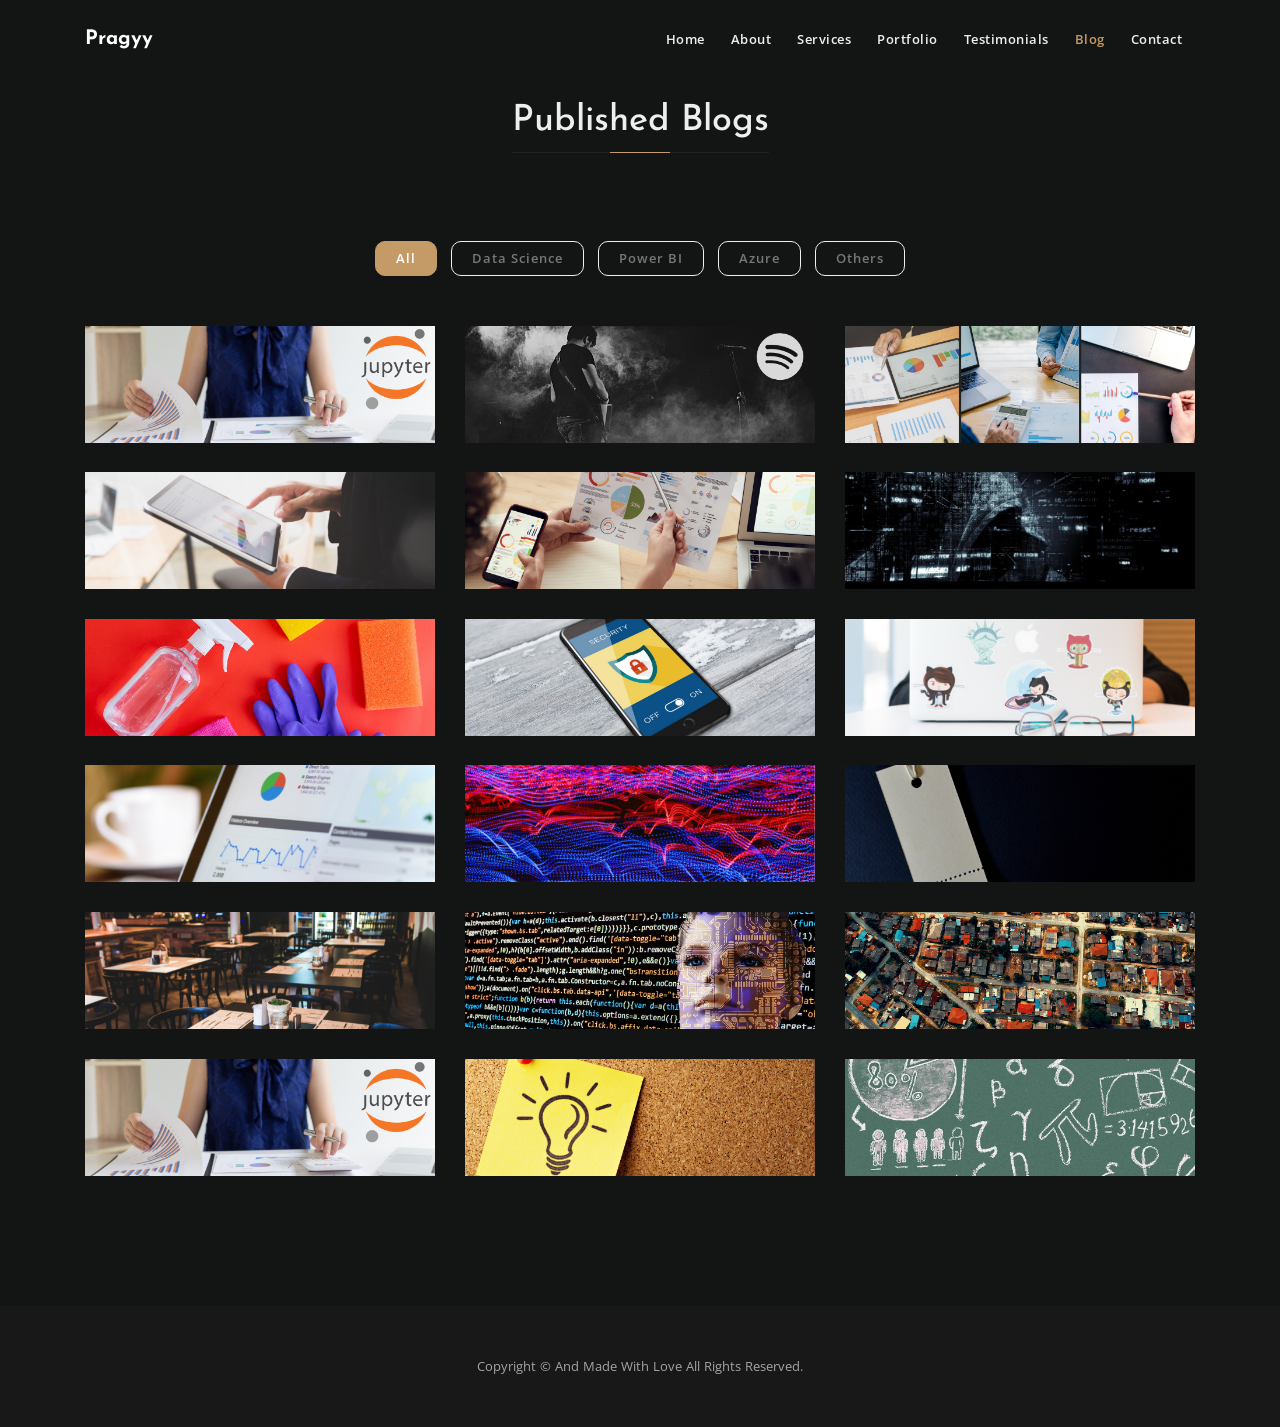
==== blogs.html @ 50f07f9a "first commit" ====
<!DOCTYPE html>
<html lang="en">
<head>

    <!-- Metas -->
    <meta charset="utf-8">
    <meta http-equiv="X-UA-Compatible" content="IE=edge">
    <meta name="viewport" content="width=device-width, initial-scale=1, maximum-scale=1">
    <meta name="keywords" content="HTML5 Template Personala onepage themeforest">
    <meta name="description" content="Personala - Onepage Multi-Purpose HTML5 Template">
    <meta name="author" content="">

    <!-- Title  -->
    <title>Pragya Verma</title>

    <!-- Favicon -->
    <link rel="shortcut icon" href="/img/favicon.ico">

    <!-- Fonts -->
    <link href="https://fonts.googleapis.com/css?family=Open+Sans:300,400,500,600,700,800" rel="stylesheet">
    <link href="https://fonts.googleapis.com/css?family=Josefin+Sans:100i,300,400,600,700" rel="stylesheet">
    
    <!-- Plugins -->
    <link rel="stylesheet" href="/css/plugins.css">
    <link rel="stylesheet" href="/css/plugins/fontawesome-all.min.css">
    <link rel="stylesheet" href="/css/plugins/all.min.css">
    <link rel="stylesheet" href="/css/plugins/bootstrap.min.css">
    <link href="http://cdnjs.cloudflare.com/ajax/libs/font-awesome/4.3.0/css/font-awesome.css"  rel="stylesheet"  type='text/css'>
    <link rel="stylesheet" href="https://use.fontawesome.com/releases/v5.13.0/css/all.css">

    <!-- Core Style Css -->
    <link rel="stylesheet" href="/css/style.css" type='text/css'>
</head>

<body class="dark-theme" data-new-gr-c-s-check-loaded="14.1024.0" data-gr-ext-installed="">

    <!-- =====================================
    ==== Start Loading -->
    <div class="loading" style="display: none;">
        <div class="text-center middle">
            <div class="lds-ellipsis"><div></div><div></div><div></div><div></div></div>
        </div>
    </div>
    <!-- End Loading ====
    ======================================= -->

    <!-- =====================================
    ==== Start Navbar -->
    <nav class="navbar navbar-expand-lg">
        <div class="container">

          <!-- Logo -->
          <a class="logo" href="#">Pragyy</a>

          <button class="navbar-toggler" type="button" data-toggle="collapse" data-target="#navbarSupportedContent" aria-controls="navbarSupportedContent" aria-expanded="false" aria-label="Toggle navigation">
            <span class="icon-bar"><i class="fas fa-bars"></i></span>
          </button>

          <!-- navbar links -->
          <div class="collapse navbar-collapse" id="navbarSupportedContent">
            <ul class="navbar-nav ml-auto">
              <li class="nav-item">
                <a class="nav-link" href="index.html">Home</a>
              </li>
              <li class="nav-item">
                <a class="nav-link" href="/index.html#aboutme">About</a>
              </li>
              <li class="nav-item">
                <a class="nav-link" href="/index.html#services" >Services</a>
              </li>
              <li class="nav-item">
                <a class="nav-link" href="portfolio.html">Portfolio</a>
              </li>
              <li class="nav-item">
                <a class="nav-link" href="/index.html#testimonials">Testimonials</a>
              </li>
              <li class="nav-item">
                <a class="nav-link active" href="blogs.html" >Blog</a>
              </li>
              <li class="nav-item">
                <a class="nav-link" href="/index.html#contact">Contact</a>
              </li>
            </ul>
          </div>
        </div>
    </nav>
    <!-- End Navbar ====
    ======================================= -->

    <!-- =====================================
    ==== Start Portfolio -->
    <section class="portfolio section-padding">
        <div class="container">
            <div class="row">

                <!-- Section-Head -->
                <div class="section-head full-width">
                    <h4 class="title">Published Blogs</h4>
                </div>

            </div>

            <div class="row justify-content-center">

                <!-- filter links -->
                <div class="filtering text-center mb-50">
                    <span data-filter="*" class="active">All</span>
                    <span data-filter=".data" class="">Data Science</span>
                    <span data-filter=".pbi" class="">Power BI</span>
                    <span data-filter=".azure" class="">Azure</span>
                    <span data-filter=".others" class="">Others</span>
                </div>

                <!-- gallery -->
                <div class="gallery full-width" style="position: relative; height: 3258.38px;">

                    <!-- gallery item -->
                    <div class="col-md-6 col-lg-4 items pbi" style="position: absolute; left: 0px; top: 0px;">
                        <div class="item-img">
                            <img src="img/blogs/7.png" alt="image">
                            <div class="item-img-overlay text-center valign">
                                <div class="overlay-info vertical-center full-width">
                                    <h6>Embed . Reports</h6>
                                    <h5>in Jupyter Notebooks</h5>
                                </div>
                                <a target="_blank" href="https://addendanalytics.com/embed-power-bi-reports-in-jupyter-notebooks/" class="link">
                                    <i class="fas fa-eye"></i>
                                </a>
                            </div>
                        </div>
                    </div>

                    <!-- gallery item -->
                    <div class="col-md-6 col-lg-4 items data" style="position: absolute; left: 0px; top: 657px;">
                        <div class="item-img">
                            <img src="img/blogs/13.png" alt="image">
                            <div class="item-img-overlay text-center valign">
                                <div class="overlay-info vertical-center full-width">
                                    <h6>Spotify . Data . Analysis</h6>
                                    <h5>Data Gathering</h5>
                                </div>
                                <a target="_blank" href="https://medium.com/analytics-vidhya/spotify-music-data-analysis-part-1-c8457bfc53a" class="link">
                                    <i class="fas fa-eye"></i>
                                </a>
                            </div>
                        </div>
                    </div>

                    <!-- gallery item -->
                    <div class="col-md-6 col-lg-4 items data" style="position: absolute; left: 0px; top: 1086px;">
                        <div class="item-img">
                            <img src="img/blogs/14.png" alt="image">
                            <div class="item-img-overlay text-center valign">
                                <div class="overlay-info vertical-center full-width">
                                    <h6>An . Introduction</h6>
                                    <h5>Data Analyst</h5>
                                </div>
                                <a target="_blank" href="https://medium.com/analytics-vidhya/how-to-be-data-analyst-716f68e5280b" class="link">
                                    <i class="fas fa-eye"></i>
                                </a>
                            </div>
                        </div>
                    </div>

                    <!-- gallery item -->
                    <div class="col-md-6 col-lg-4 items others" style="position: absolute; left: 0px; top: 1743px;">
                        <div class="item-img">
                            <img src="img/blogs/11.png" alt="image">
                            <div class="item-img-overlay text-center valign">
                                <div class="overlay-info vertical-center full-width">
                                    <h6>Powershell</h6>
                                    <h5>Execution Policies</h5>
                                </div>
                                <a target="_blank" href="https://addendanalytics.com/powershell-execution-policy/" class="link">
                                    <i class="fas fa-eye"></i>
                                </a>
                            </div>
                        </div>
                    </div>

                    <!-- gallery item -->
                    <div class="col-md-6 col-lg-4 items pbi" style="position: absolute; left: 0px; top: 2401px;">
                        <div class="item-img">
                            <img src="img/blogs/2.png" alt="image">
                            <div class="item-img-overlay text-center valign">
                                <div class="overlay-info vertical-center full-width">
                                    <h6>Working . of</h6>
                                    <h5>Power BI Embedding</h5>
                                </div>
                                <a target="_blank" href="https://addendanalytics.com/how-power-bi-embedding-works/" class="link">
                                    <i class="fas fa-eye"></i>
                                </a>
                            </div>
                        </div>
                    </div>

                    <!-- gallery item -->
                    <div class="col-md-6 col-lg-4 items azure" style="position: absolute; left: 0px; top: 2829px;">
                        <div class="item-img">
                            <img src="img/blogs/12.png" alt="image">
                            <div class="item-img-overlay text-center valign">
                                <div class="overlay-info vertical-center full-width">
                                    <h6>Azure</h6>
                                    <h5>Key Vaults</h5>
                                </div>
                                <a target="_blank" href="https://addendanalytics.com/how-to-securely-pass-credentials-in-asp-net-applications/" class="link">
                                    <i class="fas fa-eye"></i>
                                </a>
                            </div>
                        </div>
                    </div>

                    <!-- gallery item -->
                    <div class="col-md-6 col-lg-4 items data" style="position: absolute; left: 0px; top: 0px;">
                        <div class="item-img">
                            <img src="img/blogs/15.png" alt="image">
                            <div class="item-img-overlay text-center valign">
                                <div class="overlay-info vertical-center full-width">
                                    <h6>Spotify . Data . Analysis</h6>
                                    <h5>Data Cleaning</h5>
                                </div>
                                <a target="_blank" href="https://medium.com/analytics-vidhya/spotify-music-data-analysis-part-2-3a69ae0f7f01" class="link">
                                    <i class="fas fa-eye"></i>
                                </a>
                            </div>
                        </div>
                    </div>

                    <!-- gallery item -->
                    <div class="col-md-6 col-lg-4 items pbi" style="position: absolute; left: 0px; top: 657px;">
                        <div class="item-img">
                            <img src="img/blogs/4.png" alt="image">
                            <div class="item-img-overlay text-center valign">
                                <div class="overlay-info vertical-center full-width">
                                    <h6>Authentication . Methods . In</h6>
                                    <h5>Power BI Embedding</h5>
                                </div>
                                <a target="_blank" href="https://addendanalytics.com/authentication-methods-used-in-power-bi-embedding/" class="link">
                                    <i class="fas fa-eye"></i>
                                </a>
                            </div>
                        </div>
                    </div>

                    <!-- gallery item -->
                    <div class="col-md-6 col-lg-4 items others" style="position: absolute; left: 0px; top: 1086px;">
                        <div class="item-img">
                            <img src="img/blogs/9.png" alt="image">
                            <div class="item-img-overlay text-center valign">
                                <div class="overlay-info vertical-center full-width">
                                    <h6>An . Introduction</h6>
                                    <h5>GitHub</h5>
                                </div>
                                <a target="_blank" href="https://addendanalytics.com/github-101/" class="link">
                                    <i class="fas fa-eye"></i>
                                </a>
                            </div>
                        </div>
                    </div>

                    <!-- gallery item -->
                    <div class="col-md-6 col-lg-4 items pbi" style="position: absolute; left: 0px; top: 1743px;">
                        <div class="item-img">
                            <img src="img/blogs/3.png" alt="image">
                            <div class="item-img-overlay text-center valign">
                                <div class="overlay-info vertical-center full-width">
                                    <h6>Embed . New . Reports</h6>
                                    <h5>Power BI Embedding</h5>
                                </div>
                                <a target="_blank" href="https://addendanalytics.com/create-a-new-report-in-embed-view/" class="link">
                                    <i class="fas fa-eye"></i>
                                </a>
                            </div>
                        </div>
                    </div>

                    <!-- gallery item -->
                    <div class="col-md-6 col-lg-4 items data" style="position: absolute; left: 0px; top: 2401px;">
                        <div class="item-img">
                            <img src="img/blogs/16.png" alt="image">
                            <div class="item-img-overlay text-center valign">
                                <div class="overlay-info vertical-center full-width">
                                    <h6>Spotify . Data . Analysis</h6>
                                    <h5>Data visualization</h5>
                                </div>
                                <a target="_blank" href="https://medium.com/analytics-vidhya/spotify-music-data-analysis-part-3-9097829df16e" class="link">
                                    <i class="fas fa-eye"></i>
                                </a>
                            </div>
                        </div>
                    </div>

                    <!-- gallery item -->
                    <div class="col-md-6 col-lg-4 items pbi" style="position: absolute; left: 0px; top: 2829px;">
                        <div class="item-img">
                            <img src="img/blogs/5.png" alt="image">
                            <div class="item-img-overlay text-center valign">
                                <div class="overlay-info vertical-center full-width">
                                    <h6>White . Labelling . in</h6>
                                    <h5>Power BI Embedding</h5>
                                </div>
                                <a target="_blank" href="https://addendanalytics.com/white-label-analytics-with-power-bi-embedded/" class="link">
                                    <i class="fas fa-eye"></i>
                                </a>
                            </div>
                        </div>
                    </div>

                                        <!-- gallery item -->
                    <div class="col-md-6 col-lg-4 items pbi" style="position: absolute; left: 0px; top: 0px;">
                        <div class="item-img">
                            <img src="img/blogs/6.png" alt="image">
                            <div class="item-img-overlay text-center valign">
                                <div class="overlay-info vertical-center full-width">
                                    <h6>Power . BI</h6>
                                    <h5>Condictionally Formatting Tables</h5>
                                </div>
                                <a target="_blank" href="https://addendanalytics.com/power-bi-conditional-formatting-in-tables/"class="link">
                                    <i class="fas fa-eye"></i>
                                </a>
                            </div>
                        </div>
                    </div>

                    <!-- gallery item -->
                    <div class="col-md-6 col-lg-4 items azure" style="position: absolute; left: 0px; top: 657px;">
                        <div class="item-img">
                            <img src="img/blogs/10.png" alt="image">
                            <div class="item-img-overlay text-center valign">
                                <div class="overlay-info vertical-center full-width">
                                    <h6>Azure . Bot . Service</h6>
                                    <h5>Dispatch Error</h5>
                                </div>
                                <a target="_blank" href="https://addendanalytics.com/azure-bot-service-dispatch-is-not-digitally-signed-error/" class="link">
                                    <i class="fas fa-eye"></i>
                                </a>
                            </div>
                        </div>
                    </div>

                    <!-- gallery item -->
                    <div class="col-md-6 col-lg-4 items data" style="position: absolute; left: 0px; top: 1086px;">
                        <div class="item-img">
                            <img src="img/blogs/17.png" alt="image">
                            <div class="item-img-overlay text-center valign">
                                <div class="overlay-info vertical-center full-width">
                                    <h6>Spotify . Data . Analysis</h6>
                                    <h5>Clustering Analysis</h5>
                                </div>
                                <a target="_blank" href="https://medium.com/analytics-vidhya/spotify-music-data-analysis-part-4-4016e2954795" class="link">
                                    <i class="fas fa-eye"></i>
                                </a>
                            </div>
                        </div>
                    </div>

                    <!-- gallery item -->
                    <div class="col-md-6 col-lg-4 items data" style="position: absolute; left: 0px; top: 1743px;">
                        <div class="item-img">
                            <img src="img/blogs/7.png" alt="image">
                            <div class="item-img-overlay text-center valign">
                                <div class="overlay-info vertical-center full-width">
                                    <h6>Coding . Made . Easy</h6>
                                    <h5>Jupyter Nptebook</h5>
                                </div>
                                <a target="_blank" href="https://vermapragya.medium.com/coding-made-easy-in-jupyter-notebooks-1bbcab55d88c" class="link">
                                    <i class="fas fa-eye"></i>
                                </a>
                            </div>
                        </div>
                    </div>

                    <!-- gallery item -->
                    <div class="col-md-6 col-lg-4 items pbi" style="position: absolute; left: 0px; top: 2401px;">
                        <div class="item-img">
                            <img src="img/blogs/8.png" alt="image">
                            <div class="item-img-overlay text-center valign">
                                <div class="overlay-info vertical-center full-width">
                                    <h6>Power . BI</h6>
                                    <h5>Information Panel</h5>
                                </div>
                                <a target="_blank" href="https://addendanalytics.com/information-panel-in-power-bi-reports/" class="link">
                                    <i class="fas fa-eye"></i>
                                </a>
                            </div>
                        </div>
                    </div>

                    <!-- gallery item -->
                    <div class="col-md-6 col-lg-4 items pbi" style="position: absolute; left: 0px; top: 2829px;">
                        <div class="item-img">
                            <img src="img/blogs/1.png" alt="image">
                            <div class="item-img-overlay text-center valign">
                                <div class="overlay-info vertical-center full-width">
                                    <h6>Cheat Sheet</h6>
                                    <h5>DAX</h5>
                                </div>
                                <a target="_blank" href="https://addendanalytics.com/dax-functions-cheat-sheet/" class="link">
                                    <i class="fas fa-eye"></i>
                                </a>
                            </div>
                        </div>
                    </div>

                    <div class="clearfix"></div>
                </div>

                <!-- <div class="col-md-12 text-center">
                    <span class="buton">
                      <a href="#0" front="View All" back=""></a>
                    </span>
                </div> -->

            </div>
        </div>
    </section>
    <!-- End Portfolio ====
    ======================================= -->

    <!-- =====================================
    ==== Start Footer -->
    <footer class="footer">
        <p>Copyright © And Made With Love All Rights Reserved.</p>
    </footer>
    <!-- End Footer ====
    ======================================= -->




   
    <!-- jQuery -->
    <script src="js/jquery-3.0.0.min.js"></script>
    <script src="js/jquery-migrate-3.0.0.min.js"></script>

    <!-- popper.min -->
    <script src="js/popper.min.js"></script>

      <!-- bootstrap -->
    <script src="js/bootstrap.min.js"></script>

    <!-- scrollIt -->
    <script src="js/scrollIt.min.js"></script>

    <!-- animated.headline -->
    <script src="js/animated.headline.js"></script>

    <!-- jquery.waypoints.min -->
    <script src="js/jquery.waypoints.min.js"></script>

    <!-- jquery.counterup.min -->
    <script src="js/jquery.counterup.min.js"></script>

    <!-- owl carousel -->
    <script src="js/owl.carousel.min.js"></script>

    <!-- jquery.magnific-popup js -->
    <script src="js/jquery.magnific-popup.min.js"></script>

    <!-- stellar js -->
    <script src="js/jquery.stellar.min.js"></script>

      <!-- isotope.pkgd.min js -->
      <script src="js/isotope.pkgd.min.js"></script>

      <!-- validator js -->
      <script src="js/validator.js"></script>

      <!-- custom scripts -->
    <script src="js/scripts.js"></script>
    
</body>
</html>
---- css/style.css ----
/*-----------------------------------------------------------------------------------

	Theme Name: Personala
	Theme URI: http://
	Description: The Multi-Purpose Onepage Template
	Author: his7am
	Author URI: http://themeforest.net/user/his7am
	Version: 1.0

-----------------------------------------------------------------------------------*/
/* ----------------------------------------------------------------

	== Table Of Content

		01 Basic
		02 Buttons
		03 Navbar
		04 Header
		05 Hero
		06 Resume
		07 Services
		08 Numbers
		09 Portfolio
		10 Testimonials
		11 Blog
		12 Contact
		13 Footer
		14 Responsive
	

---------------------------------------------------------------- */
/* ----------------------------------------------------------------
				01 Basic
-----------------------------------------------------------------*/
* {
  margin: 0;
  padding: 0;
  -webkit-box-sizing: border-box;
          box-sizing: border-box;
  outline: none !important;
  list-style: none;
}

body {
  color: #333;
  line-height: 1.3;
  font-weight: 400;
  font-family: 'Open Sans', sans-serif;
  overflow-x: hidden !important;
}

.dark-theme {
  background: #131414;
  color: #eee;
}
.dark-theme .title:before {
  background: #222;
}
.dark-theme .nav-scroll {
  background: #181818;
}
.dark-theme .nav-scroll .icon-bar {
  color: #eee;
}
.dark-theme .nav-scroll .navbar-nav .nav-link {
  color: #eee;
}
.dark-theme .nav-scroll .logo {
  color: #fff;
}
.dark-theme .nav-scroll .logo:hover {
  color: #fff;
}
.dark-theme .hero .hero-img:after {
  background: #181818;
}
.dark-theme .services .active {
  border-color: #222;
}
.dark-theme .services .active.bolt:before, .dark-theme .services .active.bolt:after {
  background: #131414;
}
.dark-theme .services .bord {
  border-color: #222;
}
.dark-theme .portfolio .item-img-overlay:before, .dark-theme .portfolio .item-img-overlay:after {
  background: #181818;
}
.dark-theme .blog .pitem .content {
  background: #181818;
}
.dark-theme .blog .pitem .content h3 {
  color: #ccc;
}
.dark-theme .blog .pitem .content .more, .dark-theme .blog .pitem .content p {
  border-color: #222;
}
.dark-theme footer {
  background: #181818;
}

h1, h2, h3, h4, h5, h6, .logo {
  font-family: 'Josefin Sans', sans-serif;
}

p {
  font-size: 15px;
  color: #a3a3a3;
  line-height: 1.6;
  word-spacing: 1px;
  margin: 0;
}

img {
  width: 100%;
  height: auto;
}

span, a, a:hover {
  display: inline-block;
  text-decoration: none;
  color: inherit;
}

.section-head {
  text-align: center;
  margin-bottom: 80px;
}

.title {
  display: inline-block;
  font-size: 36px;
  padding-bottom: 10px;
  position: relative;
  z-index: 2;
}
.title:after {
  content: '';
  width: 60px;
  height: 1px;
  background: #C49B66;
  position: absolute;
  bottom: 0;
  left: calc(50% - 30px);
}
.title:before {
  content: '';
  width: 100%;
  height: 1px;
  background: rgba(1, 1, 1, 0.05);
  position: absolute;
  bottom: 0;
  left: 0;
}

.title-left {
  text-align: left;
  margin-bottom: 30px;
}
.title-left:after {
  left: 0;
}

.bg-gray {
  background: #f7f7f7;
}
.bg-gray .title:before {
  background: #ddd;
}
.bg-gray .owl-theme .owl-dots .owl-dot span {
  background: #777;
}

.o-hidden {
  overflow: hidden;
}

.position-re {
  position: relative;
}

.full-width {
  width: 100% !important;
}

.bg-img {
  background-size: cover;
  background-repeat: no-repeat;
}
.bg-img .title:before {
  background: rgba(255, 255, 255, 0.1);
}

.section-padding {
  padding: 100px 0;
}

.section-ptb {
  padding: 80px 0;
}

.section-pt {
  padding: 80px 0 0;
}

.section-pb {
  padding: 0 0 80px;
}

.valign {
  display: -webkit-box;
  display: -ms-flexbox;
  display: flex;
  -webkit-box-align: center;
  -ms-flex-align: center;
  align-items: center;
}

.cd-headline {
  font-size: 3rem;
  line-height: 1.2;
}

@media only screen and (min-width: 768px) {
  .cd-headline {
    font-size: 4.4rem;
    font-weight: 300;
  }
}
@media only screen and (min-width: 1170px) {
  .cd-headline {
    font-size: 6rem;
  }
}
.cd-words-wrapper {
  display: inline-block;
  position: relative;
  text-align: left;
}

.cd-words-wrapper b {
  display: inline-block;
  position: absolute;
  white-space: nowrap;
  left: 0;
  top: 0;
}

.cd-words-wrapper b.is-visible {
  position: relative;
}

.no-js .cd-words-wrapper b {
  opacity: 0;
}

.no-js .cd-words-wrapper b.is-visible {
  opacity: 1;
}

/* xclip */
.cd-headline.clip span {
  display: inline-block;
  padding: .2em 0;
}

.cd-headline.clip .cd-words-wrapper {
  overflow: hidden;
  vertical-align: top;
}

.cd-headline.clip .cd-words-wrapper::after {
  /* line */
  content: '';
  position: absolute;
  top: 10%;
  right: 0;
  width: 2px;
  height: 70%;
  background-color: #aebcb9;
}

.cd-headline.clip b {
  opacity: 0;
}

.cd-headline b.is-visible {
  opacity: 1;
  font-weight: 900;
}

.owl-theme .owl-dots .owl-dot span {
  width: 8px;
  height: 8px;
  border-radius: 50%;
  background: rgba(150, 150, 150, 0.4);
}

.owl-theme .owl-dots .owl-dot.active span,
.owl-theme .owl-dots .owl-dot:hover span {
  background: #C49B66;
}

/* ----------------------------------------------------------------
				02 Buttons
-----------------------------------------------------------------*/
.buton {
  position: relative;
  cursor: pointer;
}
.buton button, .buton a {
  font-size: 12px;
  text-transform: uppercase;
  letter-spacing: .5px;
  font-weight: 700;
  height: 40px;
  line-height: 40px;
  width: 130px;
  -webkit-transform-style: preserve-3d;
          transform-style: preserve-3d;
  position: relative;
  -webkit-transition: .3s;
  transition: .3s;
  -webkit-box-shadow: 0px 5px 10px rgba(0, 0, 0, 0.1);
          box-shadow: 0px 5px 10px rgba(0, 0, 0, 0.1);
  cursor: pointer;
}
.buton button:before, .buton a:before {
  content: attr(back);
  font-family: "Font Awesome\ 5 Free";
  font-size: 18px;
  position: absolute;
  top: 0;
  left: 0;
  right: 0;
  bottom: 0;
  background: transparent;
  color: #C49B66;
  border: 1px solid #C49B66;
  line-height: 38px;
  -webkit-transition: .3s;
  transition: .3s;
  -webkit-transform-origin: bottom;
          transform-origin: bottom;
  -webkit-transform: translateY(-100%) rotateX(90deg);
          transform: translateY(-100%) rotateX(90deg);
}
.buton button:after, .buton a:after {
  content: attr(front);
  position: absolute;
  top: 0;
  left: 0;
  right: 0;
  bottom: 0;
  background: #C49B66;
  color: #fff;
  -webkit-transition: .3s;
  transition: .3s;
  -webkit-transform-origin: top;
          transform-origin: top;
  -webkit-transform: translateY(0) rotateX(0deg);
          transform: translateY(0) rotateX(0deg);
}
.buton button:hover:before, .buton a:hover:before {
  -webkit-transform: translateY(0) rotateX(0deg);
          transform: translateY(0) rotateX(0deg);
}
.buton button:hover:after, .buton a:hover:after {
  -webkit-transform: translateY(100%) rotateX(90deg);
          transform: translateY(100%) rotateX(90deg);
}

.buton-bord button:before, .buton-bord a:before {
  background: #C49B66;
  color: #fff;
}
.buton-bord button:after, .buton-bord a:after {
  background: transparent;
  color: #C49B66;
  border: 1px solid #C49B66;
}

.buton-lg button, .buton-lg a {
  width: 160px;
}

.buton-dark button:before, .buton-dark a:before {
  color: #222;
  border: 1px solid #222;
}
.buton-dark button:after, .buton-dark a:after {
  background: #222;
}

/* ----------------------------------------------------------------
				03 Navbar
-----------------------------------------------------------------*/
.navbar {
  position: absolute;
  left: 0;
  top: 0;
  width: 100%;
  background: transparent;
  z-index: 9;
}
.navbar .icon-bar {
  color: #fff;
}
.navbar .navbar-nav .nav-link {
  font-size: 13px;
  font-weight: 600;
  color: #eee;
  letter-spacing: .5px;
  margin: 15px 5px;
  -webkit-transition: all .5s;
  transition: all .5s;
}
.navbar .navbar-nav .active {
  color: #C49B66 !important;
}

.nav-scroll {
  background: #fff;
  border-bottom: 1px solid rgba(12, 12, 12, 0.04);
  padding: 0;
  position: fixed;
  top: -100px;
  left: 0;
  width: 100%;
  -webkit-transition: -webkit-transform .5s;
  transition: -webkit-transform .5s;
  transition: transform .5s;
  transition: transform .5s, -webkit-transform .5s;
  -webkit-transform: translateY(100px);
          transform: translateY(100px);
}
.nav-scroll .icon-bar {
  color: #222;
}
.nav-scroll .navbar-nav .nav-link {
  color: #222;
}
.nav-scroll .logo {
  padding: 15px 0;
  color: #111;
}
.nav-scroll .logo:hover {
  color: #111;
}

.logo {
  padding: 15px 0;
  width: 90px;
  font-size: 20px;
  font-weight: 700;
  color: #fff;
}
.logo:hover {
  color: #fff;
}

/* ----------------------------------------------------------------
				04 Header
-----------------------------------------------------------------*/
.header {
  min-height: 100vh;
}
.header .caption {
  margin-top: 50px;
}
.header .caption h2 {
  font-weight: 200;
}
.header .caption h1 {
  margin: 10px 0;
  font-size: 70px;
}
.header .arrow {
  position: absolute;
  bottom: 5vh;
  width: 100%;
  text-align: center;
  color: #fff;
  font-size: 13px;
  z-index: 8;
}
.header .arrow i {
  position: relative;
  display: inline-block;
  width: 30px;
  height: 30px;
  line-height: 30px;
}
.header .arrow i:after {
  content: "";
  position: absolute;
  top: 0;
  left: 0;
  width: 100%;
  height: 100%;
  background: rgba(255, 255, 255, 0.2);
  border-radius: 50%;
  z-index: -1;
  -webkit-transition: all .2s;
  transition: all .2s;
}
.header .arrow i:hover:after {
  -webkit-transform: scale(1.2);
          transform: scale(1.2);
  opacity: 0;
  -webkit-transition: all .5s;
  transition: all .5s;
}

/* ----------------------------------------------------------------
				05 Hero
-----------------------------------------------------------------*/
.hero .hero-img {
  padding: 0 20px 0 0;
  position: relative;
  -webkit-transition: all .4s;
  transition: all .4s;
}
.hero .hero-img:hover {
  padding: 0 0 0 20px;
}
.hero .hero-img:hover:after {
  background: #C49B66;
  left: 5px;
  top: -15px;
  right: 15px;
  bottom: 15px;
}
.hero .hero-img:after {
  content: '';
  background: #f5f5f5;
  position: absolute;
  left: 15px;
  right: 5px;
  top: 15px;
  bottom: -15px;
  z-index: -1;
  -webkit-transition: all .5s;
  transition: all .5s;
}
.hero .content p {
  margin-bottom: 15px;
}
.hero .content p span {
  font-weight: 700;
}
.hero .content .social-icon span {
  width: 30px;
  height: 30px;
  line-height: 30px;
  text-align: center;
  font-size: 12px;
  border: 1px solid #eee;
  margin: 15px 5px 15px 0;
  cursor: pointer;
  -webkit-transition: all .5s;
  transition: all .5s;
}
.hero .content .social-icon span:hover {
  background: #C49B66;
  border-color: #C49B66;
  color: #fff;
}
.hero .content .buton {
  margin-top: 30px;
}

/* ----------------------------------------------------------------
				06 Resume
-----------------------------------------------------------------*/
.resume {
  background-attachment: fixed;
  padding: 50px 0;
}
.resume .title {
  margin-bottom: 40px;
  letter-spacing: 2px;
}
.resume .item h5 {
  font-size: 25px;
  font-weight: 400;
}
.resume .item .icon {
  font-size: 30px;
  color: #C49B66;
  margin-bottom: 15px;
}
.resume .item li {
  margin-bottom: 30px;
}
.resume .item li:last-child {
  margin-bottom: 0;
}
.resume .item li h6 {
  color: #eee;
  font-size: 16px;
  font-weight: 600;
  font-family: inherit;
  margin-bottom: 5px;
}
.resume .item li p {
  color: #999;
}
.resume .skills .skill {
  margin-bottom: 30px;
}
.resume .skills .skill:last-child {
  margin-bottom: 0;
}
.resume .skills .skill h6 {
  margin-bottom: 8px;
  font-size: 14px;
  font-weight: 400;
}
.resume .skills .skill h6 span {
  padding: 4px 8px 0;
  font-size: 10px;
  float: right;
  background: rgba(80, 80, 80, 0.3);
  position: relative;
  top: 8px;
}
.resume .skills .skill .skills-progress {
  position: relative;
  width: 100%;
  height: 4px;
  background: rgba(80, 80, 80, 0.3);
}
.resume .skills .skill .skills-progress span {
  position: absolute;
  top: 0;
  left: 0;
  height: 100%;
  width: 5%;
  background: #C49B66;
  -webkit-transition: all 1s;
  transition: all 1s;
}

/* ----------------------------------------------------------------
				07 Services
-----------------------------------------------------------------*/
.services .item {
  text-align: center;
  padding: 40px 15px;
}
.services .item .icon {
  font-size: 40px;
  color: #C49B66;
  margin-bottom: 30px;
}
.services .item h6 {
  font-size: 22px;
  margin-bottom: 15px;
}
.services .active {
  border-right: 1px solid #eee;
  border-left: 1px solid #eee;
  position: relative;
}
.services .active.bolt:before, .services .active.bolt:after {
  content: '';
  width: 30px;
  height: 30px;
  border-radius: 50%;
  background: #fff;
  position: absolute;
  bottom: -15px;
  z-index: 4;
}
.services .active.bolt:before {
  left: -15px;
}
.services .active.bolt:after {
  right: -15px;
}
.services .bord {
  border-bottom: 1px solid #eee;
}

/* ----------------------------------------------------------------
				08 Numbers
-----------------------------------------------------------------*/
.numbers {
  padding: 50px 0;
}
.numbers .item {
  text-align: center;
}
.numbers .item .icon {
  font-size: 30px;
  color: #C49B66;
  margin-bottom: 30px;
}
.numbers .item h2 {
  font-weight: 200;
  margin-bottom: 10px;
}

/* ----------------------------------------------------------------
				09 Portfolio
-----------------------------------------------------------------*/
.portfolio {
  overflow: hidden;
}
.portfolio .filtering span {
  padding: 8px 20px;
  margin: 0 5px;
  color: #777;
  letter-spacing: 1px;
  font-weight: 600;
  font-size: 13px;
  cursor: pointer;
  border: 1px solid #eee;
  border-radius: 10px;
}
.portfolio .filtering .active {
  color: #fff;
  background: #C49B66;
  border-color: #C49B66;
}
.portfolio .filtering .active:after {
  bottom: 0;
  top: calc(100% - 1px);
  opacity: 1;
}
.portfolio .filtering .active:before {
  top: 0;
  opacity: 1;
}
.portfolio .items {
  padding: 0 15px;
  margin-bottom: 30px;
}
.portfolio .item-img {
  position: relative;
  overflow: hidden;
}
.portfolio .item-img h5 {
  font-size: 18px;
  position: relative;
  -webkit-transform: translateY(15px);
          transform: translateY(15px);
  -webkit-transition: all .6s;
  transition: all .6s;
  opacity: 0;
  z-index: 5;
}
.portfolio .item-img h6 {
  color: #C49B66;
  font-size: 13px;
  position: relative;
  margin-bottom: 10px;
  -webkit-transform: translateY(-15px);
          transform: translateY(-15px);
  -webkit-transition: all .6s;
  transition: all .6s;
  opacity: 0;
  z-index: 5;
}
.portfolio .item-img .link {
  position: absolute;
  bottom: 10px;
  right: 10px;
  color: #C49B66;
  -webkit-transition: all .5s;
  transition: all .5s;
  z-index: 5;
  opacity: 0;
}
.portfolio .item-img-overlay {
  position: absolute;
  top: 5px;
  left: 5px;
  right: 5px;
  bottom: 5px;
  background: transparent;
  z-index: 2;
}
.portfolio .item-img-overlay:before, .portfolio .item-img-overlay:after {
  content: '';
  position: absolute;
  width: 0;
  height: 50%;
  background: #fff;
  -webkit-transition: all .4s;
  transition: all .4s;
}
.portfolio .item-img-overlay:before {
  left: 0;
  top: 0;
}
.portfolio .item-img-overlay:after {
  right: 0;
  bottom: 0;
}
.portfolio .item-img-overlay:hover:before, .portfolio .item-img-overlay:hover:after {
  width: 100%;
}
.portfolio .item-img-overlay:hover h6, .portfolio .item-img-overlay:hover h5, .portfolio .item-img-overlay:hover .link {
  -webkit-transform: translateY(0);
          transform: translateY(0);
  opacity: 1;
}

/* ----------------------------------------------------------------
				10 Testimonials
-----------------------------------------------------------------*/
.testimonials {
  background-attachment: fixed;
}
.testimonials .icon {
  font-size: 40px;
  margin-bottom: 15px;
}
.testimonials .citem p {
  font-size: 18px;
  word-spacing: 2px;
  margin-bottom: 15px;
}
.testimonials .citem h5 {
  font-size: 16px;
  display: inline-block;
  padding-right: 10px;
  margin-right: 10px;
  position: relative;
}
.testimonials .citem h5:after {
  content: "|";
  position: absolute;
  right: -5px;
  bottom: 4px;
}
.testimonials .citem h6 {
  display: inline-block;
  font-weight: 400;
  font-size: 14px;
  margin: 15px 0;
}

/* ----------------------------------------------------------------
				11 Blog
-----------------------------------------------------------------*/
.blog .owl-carousel .owl-stage-outer {
  padding: 15px 0;
}
.blog .pitem {
  -webkit-box-shadow: 0px 0px 30px -4px rgba(0, 0, 0, 0.1);
          box-shadow: 0px 0px 30px -4px rgba(0, 0, 0, 0.1);
}
.blog .pitem .post-img {
  position: relative;
}
.blog .pitem .post-img .tag {
  position: absolute;
  bottom: -15px;
  right: 15px;
  padding: 8px 22px;
  font-size: 11px;
  background: #C49B66;
  color: #fff;
  -webkit-box-shadow: 0px 0px 20px rgba(0, 0, 0, 0.05);
          box-shadow: 0px 0px 20px rgba(0, 0, 0, 0.05);
}
.blog .pitem .content {
  padding: 45px 15px 15px;
  background: #fff;
}
.blog .pitem h3 {
  font-size: 22px;
  font-weight: 700;
  color: #666;
  margin-bottom: 15px;
}
.blog .pitem p {
  font-size: 14px;
  padding-bottom: 30px;
  border-bottom: 1px solid #f7f7f7;
}
.blog .pitem .info {
  padding-top: 15px;
}
.blog .pitem .info span {
  font-size: 12px;
  color: #999;
}
.blog .pitem .info .more {
  color: #C49B66;
  border-bottom: 1px solid #eee;
}
.blog .pitem .info .by {
  float: right;
}

/* ----------------------------------------------------------------
				12 Contact
-----------------------------------------------------------------*/
.contact {
  background-attachment: fixed;
}
.contact .form input[type='text'],
.contact .form input[type='email'],
.contact .form textarea {
  width: 100%;
  border: 1px solid rgba(255, 255, 255, 0.1);
  padding: 10px;
  background: rgba(10, 10, 10, 0.4);
  color: #fff;
  margin-bottom: 15px;
}
.contact .form textarea {
  height: 160px;
  max-height: 160px;
  max-width: 100%;
}
.contact .form button {
  background: transparent;
  border: 0;
}
.contact .info {
  margin-top: 50px;
}
.contact .info .item .icon {
  float: left;
  padding-top: 5px;
  font-size: 25px;
  color: #C49B66;
}
.contact .info .item .cont {
  margin-left: 45px;
  padding-left: 15px;
  border-left: 1px solid rgba(200, 200, 200, 0.4);
}
.contact .info .item .cont h6 {
  font-size: 14px;
}

/* ----------------------------------------------------------------
				13 Footer
-----------------------------------------------------------------*/
.footer {
  padding: 50px 0;
  background: #111;
  text-align: center;
}
.footer p {
  font-size: 13px;
}

/* ----------------------------------------------------------------
				14 Responsive
-----------------------------------------------------------------*/
@media screen and (max-width: 991px) {
  .mb-md50 {
    margin-bottom: 50px;
  }

  .mb-md30 {
    margin-bottom: 30px;
  }

  .mb-md0 {
    margin-bottom: 0;
  }

  .navbar .navbar-collapse {
    max-height: 320px;
    overflow: auto;
    background: #111;
    text-align: center;
    padding: 10px 0;
  }
  .navbar .nav-link {
    margin: 10px auto !important;
  }

  .nav-scroll .navbar-collapse .nav-link {
    color: #fff !important;
  }
  .nav-scroll .navbar-collapse .active {
    color: #C49B66 !important;
  }

  .header .caption h1 {
    font-size: 50px;
  }

  .services .item {
    padding: 0;
  }
  .services .active {
    border: 0;
  }
  .services .bord {
    display: none;
  }
}
@media screen and (max-width: 767px) {
  .mb-sm50 {
    margin-bottom: 50px;
  }

  .mb-sm30 {
    margin-bottom: 30px;
  }
}

/*# sourceMappingURL=style.css.map */
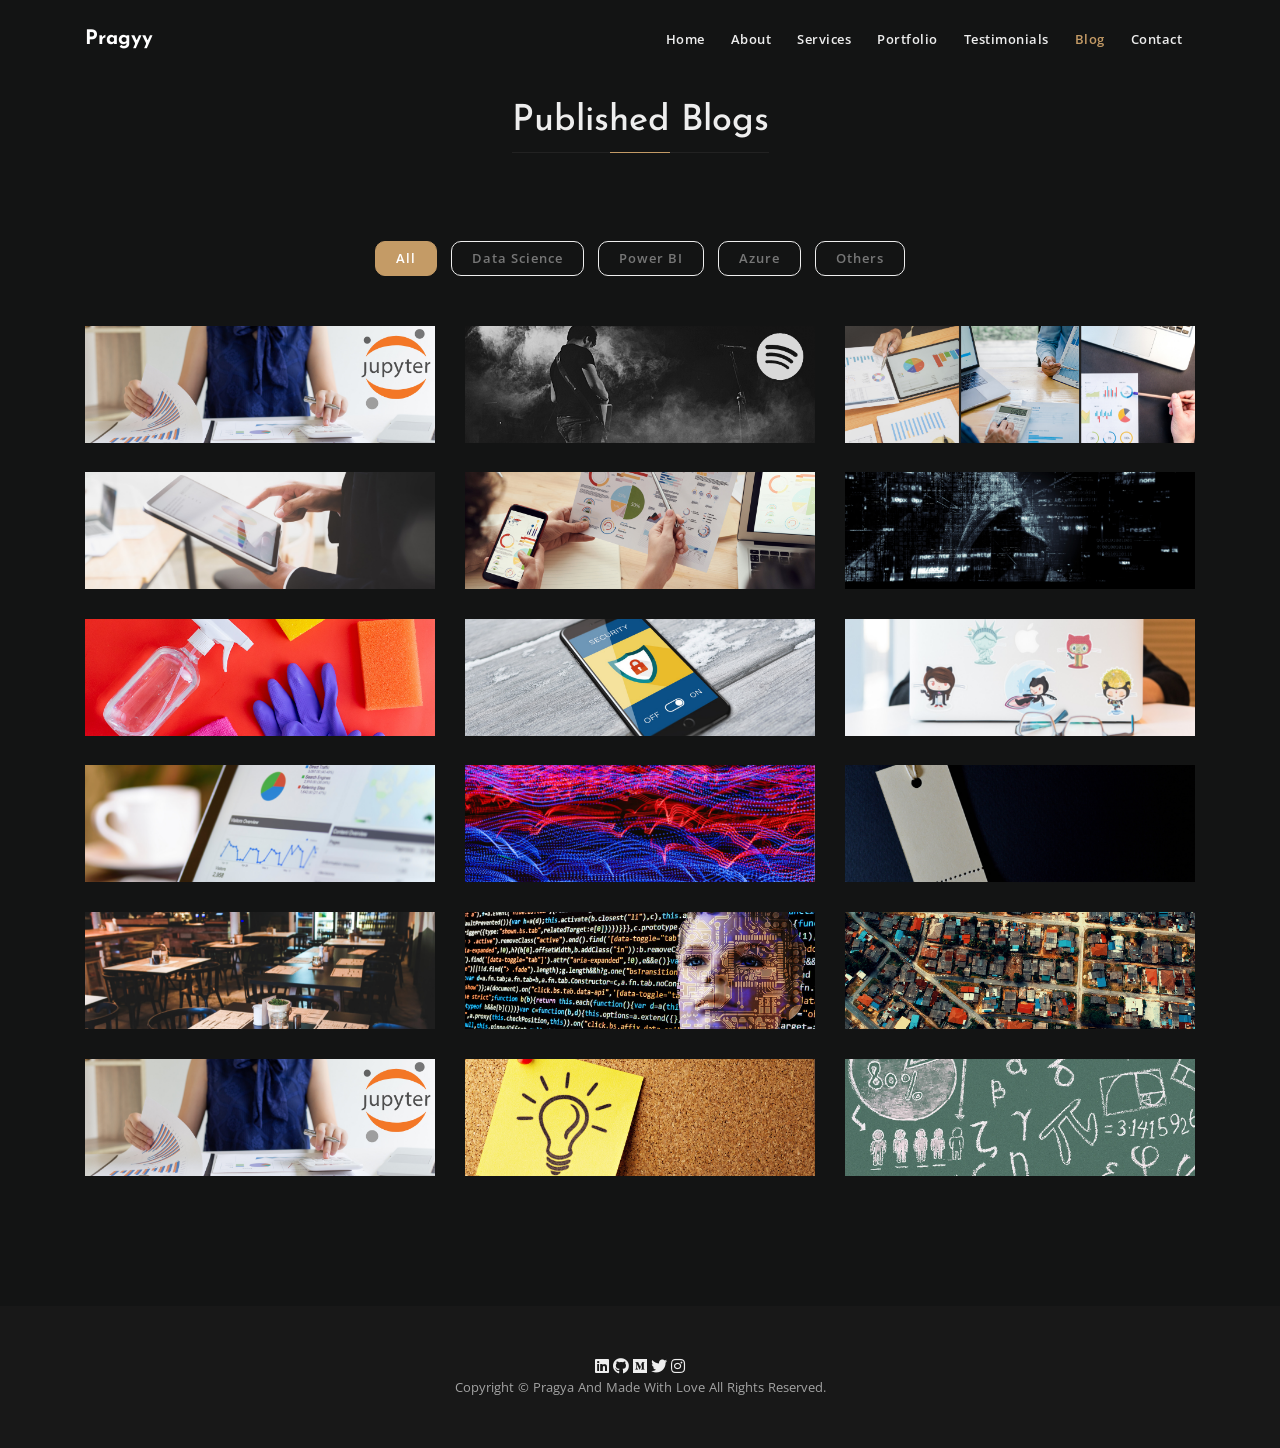
==== commit b78fab8b: "update footer" ====
--- a/blogs.html
+++ b/blogs.html
@@ -420,7 +420,15 @@
     <!-- =====================================
     ==== Start Footer -->
     <footer class="footer">
-        <p>Copyright © And Made With Love All Rights Reserved.</p>
+        <div class="social-icon text-center">
+            <a href="https://www.linkedin.com/in/verma-pragya/"><i class="fab fa-linkedin"></i></a>
+            <a href="https://github.com/pragyy"><i class="fab fa-github"></i></a>
+            <a href="https://vermapragya.medium.com/"><i class="fab fa-medium"></i></a>
+            <a href="https://twitter.com/pragggyyyyyyyy"><i class="fab fa-twitter"></i></a>
+            <a href="https://www.instagram.com/_pragyy/"><i class="fab fa-instagram"></i></a>
+        </div>
+        <p>Copyright © <a href="https://pragyy.github.io">Pragya</a> And Made With Love All Rights Reserved.
+        </p>
     </footer>
     <!-- End Footer ====
     ======================================= -->
@@ -470,4 +478,4 @@
     <script src="js/scripts.js"></script>
     
 </body>
-</html>+</html>
